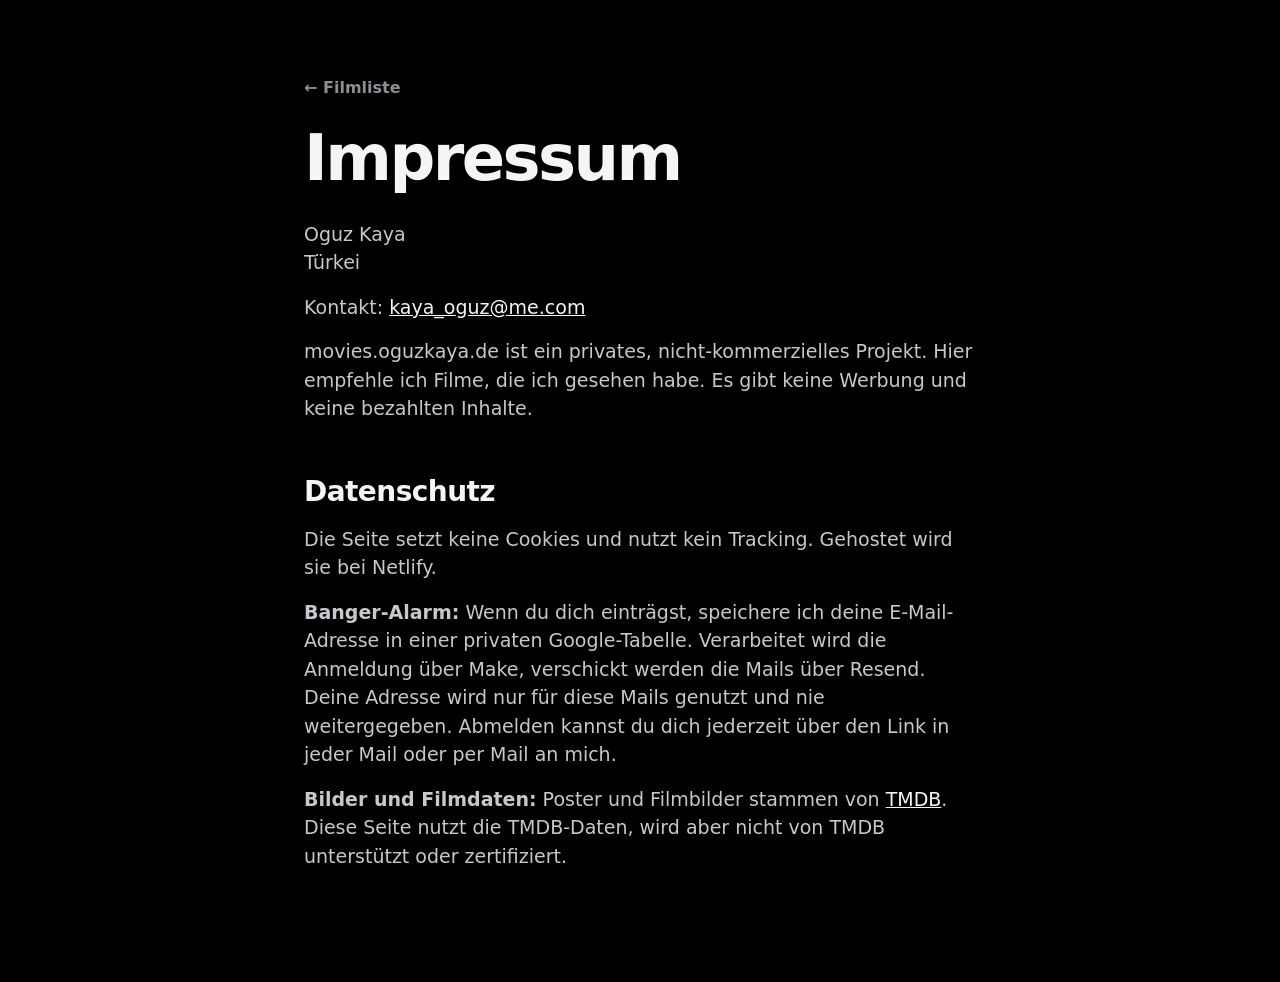
==== impressum.html @ 5c33e18a "Banger-Alarm: signup form, imprint, unsubscribe page, mail builder Co-Authored-By: Claude Opus 5.5 <" ====
<!doctype html>
<html lang="de">
<head>
  <meta charset="utf-8">
  <meta name="viewport" content="width=device-width, initial-scale=1">
  <title>Impressum · Oguz' Filmliste</title>
  <meta name="robots" content="noindex">
  <meta name="theme-color" content="#000000">
  <link rel="icon" href="favicon.svg" type="image/svg+xml">
  <link rel="stylesheet" href="style.css">
</head>
<body>
  <main class="wrap text-page">
    <a class="back" href="/">← Filmliste</a>
    <h1>Impressum</h1>
    <p>Oguz Kaya<br>Türkei</p>
    <p>Kontakt: <a href="mailto:kaya_oguz@me.com">kaya_oguz@me.com</a></p>
    <p>movies.oguzkaya.de ist ein privates, nicht-kommerzielles Projekt. Hier empfehle ich Filme, die ich gesehen habe. Es gibt keine Werbung und keine bezahlten Inhalte.</p>

    <h2>Datenschutz</h2>
    <p>Die Seite setzt keine Cookies und nutzt kein Tracking. Gehostet wird sie bei Netlify.</p>
    <p><strong>Banger-Alarm:</strong> Wenn du dich einträgst, speichere ich deine E-Mail-Adresse in einer privaten Google-Tabelle. Verarbeitet wird die Anmeldung über Make, verschickt werden die Mails über Resend. Deine Adresse wird nur für diese Mails genutzt und nie weitergegeben. Abmelden kannst du dich jederzeit über den Link in jeder Mail oder per Mail an mich.</p>
    <p><strong>Bilder und Filmdaten:</strong> Poster und Filmbilder stammen von <a href="https://www.themoviedb.org" target="_blank" rel="noopener">TMDB</a>. Diese Seite nutzt die TMDB-Daten, wird aber nicht von TMDB unterstützt oder zertifiziert.</p>
  </main>
</body>
</html>
---- style.css ----
:root {
  --bg: #000;
  --card: #111113;
  --card-2: #1c1c1f;
  --ink: #f5f5f7;
  --muted: #8e8e93;
  --line: rgba(255, 255, 255, 0.1);
  --accent: #f5c542;
  --sans: system-ui, -apple-system, BlinkMacSystemFont, "SF Pro Display", "Segoe UI", Roboto, "Helvetica Neue", sans-serif;
}

* { box-sizing: border-box; }
html { -webkit-text-size-adjust: 100%; }
body {
  margin: 0;
  background: var(--bg);
  color: var(--ink);
  font-family: var(--sans);
  font-size: 18px;
  line-height: 1.5;
  -webkit-font-smoothing: antialiased;
}
body.locked { overflow: hidden; }
img { display: block; max-width: 100%; }
button { font: inherit; color: inherit; }
.accent { color: var(--accent); }

/* Hero mit Poster-Collage */
.hero {
  position: relative; overflow: hidden;
  min-height: min(86vh, 820px);
  display: grid; place-items: center;
  padding: 96px 24px;
  text-align: center;
}
.hero-bg {
  position: absolute; inset: -6%;
  background: url("collage.jpg") center / cover;
  animation: drift 60s ease-in-out infinite alternate;
}
.hero::after {
  content: ""; position: absolute; inset: 0;
  background:
    radial-gradient(ellipse at center, rgba(0, 0, 0, 0.55) 0%, rgba(0, 0, 0, 0.8) 70%),
    linear-gradient(to bottom, rgba(0, 0, 0, 0.3), transparent 30%, transparent 60%, var(--bg));
}
@keyframes drift { to { transform: translate(-3%, -2%) scale(1.04); } }
@media (prefers-reduced-motion: reduce) { .hero-bg { animation: none; } }
/* Link oben rechts (Watchlist / zurück zur Filmliste) */
.top-link {
  position: absolute; top: 20px; right: 24px; z-index: 2;
  padding: 10px 18px; border-radius: 999px;
  background: rgba(0, 0, 0, 0.55); -webkit-backdrop-filter: blur(10px); backdrop-filter: blur(10px);
  border: 1px solid var(--line);
  color: var(--ink); text-decoration: none; font-size: 15px; font-weight: 700;
}
.top-link:hover { background: var(--accent); color: #000; border-color: var(--accent); }
.top-link:focus-visible { outline: 2px solid var(--accent); outline-offset: 2px; }

/* Watchlist */
.hero-small { min-height: min(52vh, 520px); }
.wl-grid { display: grid; grid-template-columns: repeat(2, 1fr); gap: 24px; padding-top: 24px; }
.wl-card { display: flex; background: var(--card); border-radius: 24px; overflow: hidden; }
.wl-card img { width: 160px; flex: none; align-self: flex-start; aspect-ratio: 2 / 3; object-fit: cover; }
.wl-body { padding: 22px 24px; display: flex; flex-direction: column; gap: 6px; min-width: 0; }
.wl-body h2 { margin: 0 0 4px; font-size: 26px; font-weight: 700; letter-spacing: -0.02em; line-height: 1.15; }
.wl-body .meta { color: var(--muted); font-size: 16px; }
.wl-body p { margin: 8px 0 0; font-size: 18px; color: #c7c7cc; }
.watch { margin-top: 14px; padding-top: 14px; border-top: 1px solid var(--card-2); display: grid; gap: 8px; }
.where { display: flex; flex-wrap: wrap; align-items: center; gap: 6px; }
.where-label { color: var(--muted); font-size: 15px; font-weight: 600; margin-right: 4px; }
.svc { padding: 4px 11px; border-radius: 999px; background: var(--card-2); font-size: 15px; font-weight: 600; }
.svc.on { background: var(--accent); color: #000; }
.watch .more { justify-self: start; color: var(--ink); font-size: 15px; font-weight: 600; text-decoration: underline; text-underline-offset: 3px; }
.asof { color: var(--muted); font-size: 15px; margin: 28px 0 0; text-align: center; }

/* Sprachschalter oben links */
.lang {
  position: absolute; top: 20px; left: 24px; z-index: 2;
  display: flex; padding: 4px; border-radius: 999px;
  background: rgba(0, 0, 0, 0.55); -webkit-backdrop-filter: blur(10px); backdrop-filter: blur(10px);
  border: 1px solid var(--line);
}
.lang button {
  border: 0; border-radius: 999px; padding: 8px 14px; min-width: 48px;
  background: transparent; color: var(--muted); font-size: 15px; font-weight: 700; cursor: pointer;
}
.lang button[aria-pressed="true"] { background: var(--accent); color: #000; }
.lang button:focus-visible { outline: 2px solid var(--accent); outline-offset: 2px; }

.hero-inner { position: relative; z-index: 1; max-width: 960px; }
.hero h1 {
  margin: 0;
  font-size: clamp(48px, 9vw, 104px);
  font-weight: 700;
  line-height: 1;
  letter-spacing: -0.045em;
  text-shadow: 0 4px 40px rgba(0, 0, 0, 0.6);
}
.lead { margin: 28px 0 0; font-size: clamp(19px, 2.4vw, 26px); color: #d1d1d6; font-weight: 500; letter-spacing: -0.01em; }

.wrap { max-width: 1200px; margin: 0 auto; padding: 0 24px; }

/* Rubriken */
.section { padding-top: 72px; scroll-margin-top: 16px; }
.section > h2 { margin: 0 0 28px; font-size: clamp(32px, 4.5vw, 48px); font-weight: 700; letter-spacing: -0.035em; line-height: 1.05; }
.row { display: grid; grid-template-columns: repeat(4, 1fr); gap: 24px; }
.row .card h3 { font-size: 22px; }
.row .card .score { font-size: 30px; }
.row .card .score span { font-size: 18px; }
.row .card-body { padding: 18px 20px 22px; }

/* Filter */
.chips { display: flex; flex-wrap: wrap; justify-content: center; gap: 10px; margin-bottom: 48px; }
.chip {
  border: 0; border-radius: 999px;
  padding: 12px 22px;
  background: var(--card-2); color: var(--ink);
  font-size: 17px; font-weight: 600;
  cursor: pointer;
  transition: background 0.2s, color 0.2s;
}
.chip:hover { background: #2a2a2e; }
.chip.active { background: var(--accent); color: #000; }

/* Grid */
.grid { display: grid; grid-template-columns: repeat(3, 1fr); gap: 28px; }
.card {
  display: flex; flex-direction: column;
  border: 0; padding: 0; text-align: left;
  background: var(--card); border-radius: 24px; overflow: hidden;
  cursor: pointer;
  transition: transform 0.25s ease;
}
.card:hover { transform: translateY(-4px); }
.card .poster { aspect-ratio: 2 / 3; overflow: hidden; }
.card .poster img { width: 100%; height: 100%; object-fit: cover; transition: transform 0.4s ease; }
.card:hover .poster img { transform: scale(1.03); }
.card-body { padding: 22px 24px 26px; display: flex; flex-direction: column; gap: 8px; }
.card h3 { margin: 0; font-size: 26px; font-weight: 700; letter-spacing: -0.02em; line-height: 1.15; }
.card .meta { color: var(--muted); font-size: 17px; }

.score { font-weight: 700; letter-spacing: -0.03em; line-height: 1; }
.score b { color: var(--accent); }
.score span { color: var(--muted); font-weight: 600; }
.card .score { font-size: 36px; margin-top: 6px; }
.card .score span { font-size: 20px; }

.rating { display: flex; align-items: center; flex-wrap: wrap; gap: 8px 12px; margin-top: 6px; }
.card .rating .score { margin-top: 0; }
.verdict { padding: 5px 12px; border-radius: 999px; background: var(--card-2); font-size: 15px; font-weight: 700; letter-spacing: -0.01em; white-space: nowrap; }
.verdict.top { background: var(--accent); color: #000; }

.bars { list-style: none; margin: 0; padding: 0; display: grid; gap: 12px; }
.bars li { display: grid; grid-template-columns: minmax(0, 1fr) 140px 40px; align-items: center; gap: 14px; font-size: 18px; }
.bar-label small { color: var(--muted); font-size: 15px; }
.bar { height: 8px; border-radius: 999px; background: var(--card-2); overflow: hidden; }
.bar i { display: block; height: 100%; background: var(--accent); border-radius: 999px; }
.bars-note { margin: 12px 0 0; color: var(--muted); font-size: 16px; }
.bar-val { text-align: right; font-weight: 700; font-variant-numeric: tabular-nums; }

.award { display: flex; align-items: center; gap: 8px; font-size: 17px; font-weight: 600; color: var(--accent); }
.award svg { flex: none; }

.empty { grid-column: 1 / -1; text-align: center; color: var(--muted); font-size: 20px; }

.footer { text-align: center; color: var(--muted); font-size: 15px; padding: 96px 24px 48px; }
.footer a { color: var(--muted); }

/* Banger-Alarm */
.signup-box { background: var(--card); border-radius: 28px; padding: 40px; text-align: center; }
.signup-box > h2 { margin: 0; font-size: clamp(32px, 4.5vw, 48px); font-weight: 700; letter-spacing: -0.035em; color: var(--accent); }
.signup-box > p { margin: 12px auto 0; max-width: 520px; font-size: 19px; color: #c7c7cc; }
#signup-form { display: flex; gap: 10px; justify-content: center; margin: 28px auto 0; max-width: 520px; }
#signup-form input[type="email"] {
  flex: 1; min-width: 0; border: 0; border-radius: 999px; padding: 16px 22px;
  background: var(--card-2); color: var(--ink); font: inherit; font-size: 18px;
}
#signup-form input::placeholder { color: var(--muted); }
#signup-form input:focus-visible, #signup-form button:focus-visible { outline: 2px solid var(--accent); outline-offset: 2px; }
#signup-form button { border: 0; cursor: pointer; font: inherit; font-size: 18px; font-weight: 600; }
.signup-msg { min-height: 1.5em; font-weight: 600; }
.signup-msg.ok { color: var(--accent) !important; }
.hp { position: absolute; left: -9999px; width: 1px; height: 1px; opacity: 0; }
.visually-hidden { position: absolute; width: 1px; height: 1px; overflow: hidden; clip: rect(0 0 0 0); white-space: nowrap; }

/* Popup */
.overlay { position: fixed; inset: 0; z-index: 50; display: grid; place-items: center; padding: 24px; }
.overlay[hidden] { display: none; }
.overlay-bg { position: absolute; inset: 0; background: rgba(0, 0, 0, 0.8); backdrop-filter: blur(10px); animation: fade 0.2s ease; }
@keyframes fade { from { opacity: 0; } }
.sheet {
  position: relative; width: 100%; max-width: 820px; max-height: calc(100vh - 48px);
  overflow-y: auto; border-radius: 28px;
  background: var(--card);
  animation: pop 0.25s ease;
}
@keyframes pop { from { opacity: 0; transform: translateY(16px); } }
.sheet-img { aspect-ratio: 16 / 8; background-size: cover; background-position: center 30%; position: relative; }
.sheet-img::after { content: ""; position: absolute; inset: 0; background: linear-gradient(to top, var(--card), transparent 60%); }
.close {
  position: absolute; top: 16px; right: 16px; z-index: 2;
  width: 44px; height: 44px; border-radius: 50%; border: 0;
  background: rgba(0, 0, 0, 0.6); backdrop-filter: blur(8px);
  font-size: 26px; line-height: 1; cursor: pointer;
}
.sheet-body { padding: 0 40px 40px; margin-top: -40px; position: relative; z-index: 1; }
.sheet h2 { margin: 0; font-size: clamp(36px, 6vw, 56px); font-weight: 700; letter-spacing: -0.035em; line-height: 1.02; }
.sheet .aka { color: var(--muted); font-size: 18px; margin-top: 8px; }
.sheet .rating { margin: 20px 0 10px; }
.sheet .score { font-size: 56px; }
.sheet .verdict { font-size: 17px; padding: 7px 16px; }
.sheet .score span { font-size: 28px; }
.facts { color: var(--muted); font-size: 18px; }

.sheet h3 { margin: 36px 0 10px; font-size: 22px; font-weight: 700; letter-spacing: -0.01em; }
.sheet p { margin: 0; }
.review { font-size: 21px; line-height: 1.55; }
.logline { color: #c7c7cc; }

.tip {
  margin-top: 32px; padding: 18px 22px; border-radius: 18px;
  background: rgba(245, 197, 66, 0.12); color: var(--accent);
  font-size: 18px; font-weight: 600;
}

.awards { list-style: none; margin: 0; padding: 0; display: grid; gap: 10px; }
.awards li { display: flex; gap: 10px; align-items: baseline; font-size: 18px; }
.awards .won { color: var(--ink); font-weight: 600; }
.awards .nom { color: var(--muted); }
.awards li::before { flex: none; width: 1.3em; }
.awards .won::before { content: "🏆"; }
.awards .nom::before { content: "·"; text-align: center; font-weight: 700; }

.actions { display: flex; flex-wrap: wrap; gap: 12px; margin-top: 36px; }
.btn {
  display: inline-flex; align-items: center; justify-content: center;
  padding: 16px 28px; border-radius: 999px;
  font-size: 18px; font-weight: 600; text-decoration: none;
  background: var(--card-2); color: var(--ink);
  transition: opacity 0.2s;
}
.btn:hover { opacity: 0.85; }
.btn.primary { background: var(--accent); color: #000; }

/* Tablet */
@media (max-width: 960px) {
  .grid { grid-template-columns: repeat(2, 1fr); }
  .row { grid-template-columns: repeat(2, 1fr); }
}

/* Phone */
@media (max-width: 640px) {
  body { font-size: 17px; }
  .hero { min-height: 72vh; padding: 72px 16px; }
  .lang { top: 16px; left: 16px; }
  .top-link { top: 16px; right: 16px; padding: 9px 16px; }
  .hero-small { min-height: 46vh; }
  .wl-grid { grid-template-columns: 1fr; gap: 16px; }
  .wl-card { border-radius: 20px; }
  .wl-card img { width: 112px; }
  .wl-body { padding: 16px 18px; }
  .wl-body h2 { font-size: 21px; }
  .wl-body .meta { font-size: 15px; }
  .wl-body p { font-size: 16px; }
  .signup-box { padding: 28px 20px; border-radius: 22px; }
  #signup-form { flex-direction: column; }
  #signup-form button { width: 100%; }
  .wrap { padding: 0 16px; }
  .section { padding-top: 64px; }
  .row { display: flex; overflow-x: auto; scroll-snap-type: x mandatory; gap: 14px; margin: 0 -16px; padding: 0 16px 4px; scrollbar-width: none; }
  .row::-webkit-scrollbar { display: none; }
  .row .card { flex: none; width: 62vw; flex-direction: column; scroll-snap-align: start; }
  .row .card .poster { width: 100%; }
  .row .card-body { padding: 14px 16px 18px; }
  .row .card h3 { font-size: 19px; }
  .chips { justify-content: flex-start; flex-wrap: nowrap; overflow-x: auto; margin: 0 -16px 32px; padding: 0 16px; scrollbar-width: none; }
  .chips::-webkit-scrollbar { display: none; }
  .chip { flex: none; padding: 11px 18px; }
  .grid { grid-template-columns: 1fr; gap: 16px; }
  .card { flex-direction: row; border-radius: 20px; }
  .card .poster { width: 112px; flex: none; }
  .card-body { padding: 16px 18px; gap: 4px; justify-content: center; }
  .card h3 { font-size: 21px; }
  .card .meta { font-size: 16px; }
  .card .score { font-size: 30px; }
  .card .score span { font-size: 17px; }
  .award { font-size: 16px; }
  .overlay { padding: 0; place-items: end center; }
  .sheet { max-height: 94vh; border-radius: 24px 24px 0 0; }
  .sheet-body { padding: 0 20px 32px; margin-top: -24px; }
  .sheet .score { font-size: 48px; }
  .bars li { grid-template-columns: minmax(0, 1fr) 90px 36px; gap: 10px; font-size: 17px; }
  .bar-label small { display: block; }
  .card .verdict { font-size: 14px; padding: 4px 10px; }
  .review { font-size: 19px; }
  .btn { flex: 1; padding: 16px 20px; }
}

/* Textseiten (Impressum, Abgemeldet) */
.text-page { max-width: 720px; padding-top: 72px; padding-bottom: 96px; font-size: 19px; }
.text-page h1 { font-size: clamp(40px, 7vw, 64px); font-weight: 700; letter-spacing: -0.04em; line-height: 1.05; margin: 24px 0 28px; }
.text-page h2 { font-size: 28px; font-weight: 700; letter-spacing: -0.02em; margin: 48px 0 12px; }
.text-page p { margin: 0 0 16px; color: #c7c7cc; }
.text-page a { color: var(--ink); }
.text-page .btn { color: #000; margin-top: 16px; }
.text-page .muted { color: var(--muted); }
.text-page.center { text-align: center; padding-top: 22vh; }
.back { color: var(--muted) !important; text-decoration: none; font-weight: 600; font-size: 16px; }
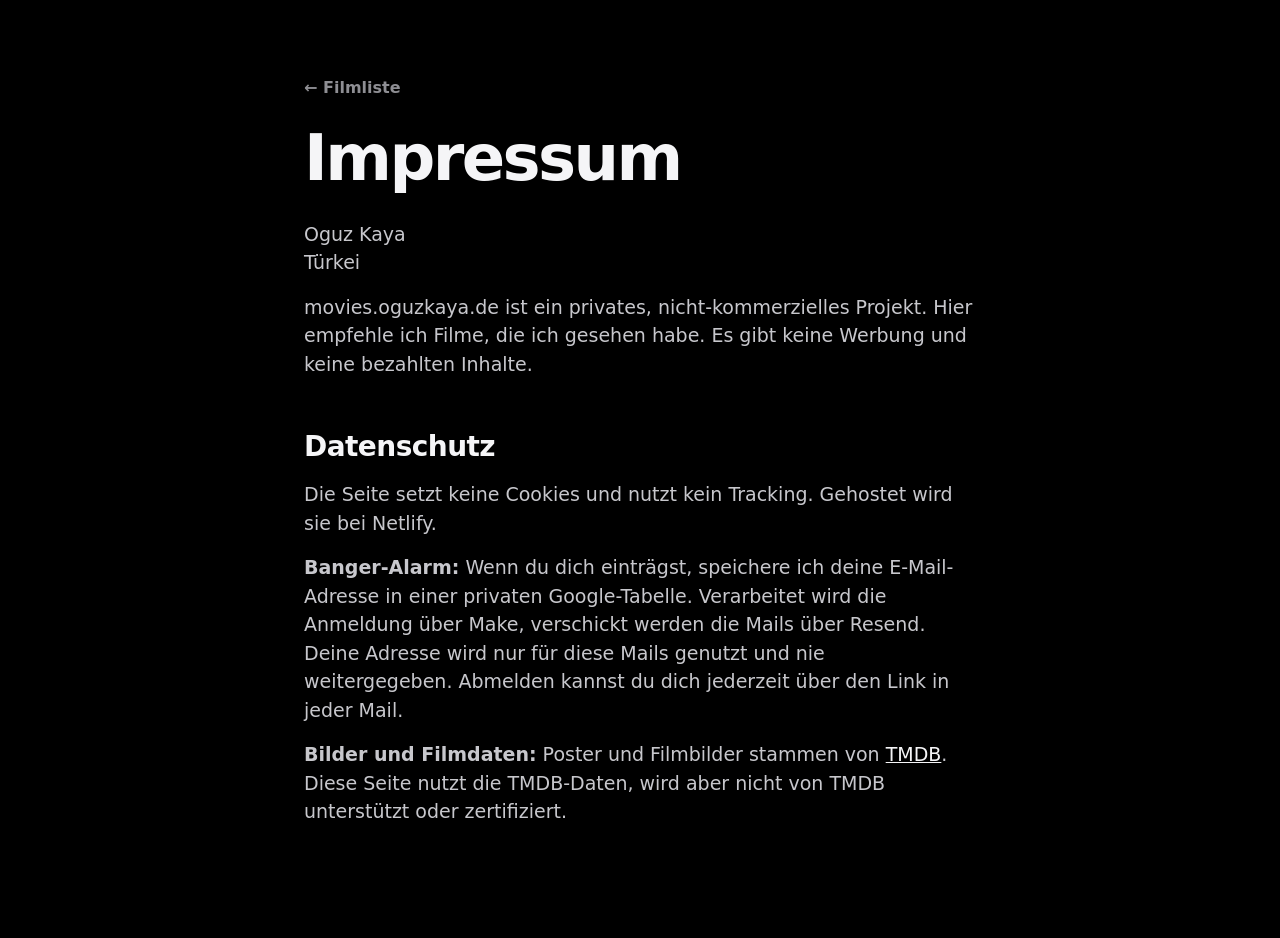
==== commit 8b403245: "Signup in hero; remove private email from imprint Co-Authored-By: Claude Opus 5.5 <noreply@anthropic" ====
--- a/impressum.html
+++ b/impressum.html
@@ -14,12 +14,11 @@
     <a class="back" href="/">← Filmliste</a>
     <h1>Impressum</h1>
     <p>Oguz Kaya<br>Türkei</p>
-    <p>Kontakt: <a href="mailto:kaya_oguz@me.com">kaya_oguz@me.com</a></p>
     <p>movies.oguzkaya.de ist ein privates, nicht-kommerzielles Projekt. Hier empfehle ich Filme, die ich gesehen habe. Es gibt keine Werbung und keine bezahlten Inhalte.</p>
 
     <h2>Datenschutz</h2>
     <p>Die Seite setzt keine Cookies und nutzt kein Tracking. Gehostet wird sie bei Netlify.</p>
-    <p><strong>Banger-Alarm:</strong> Wenn du dich einträgst, speichere ich deine E-Mail-Adresse in einer privaten Google-Tabelle. Verarbeitet wird die Anmeldung über Make, verschickt werden die Mails über Resend. Deine Adresse wird nur für diese Mails genutzt und nie weitergegeben. Abmelden kannst du dich jederzeit über den Link in jeder Mail oder per Mail an mich.</p>
+    <p><strong>Banger-Alarm:</strong> Wenn du dich einträgst, speichere ich deine E-Mail-Adresse in einer privaten Google-Tabelle. Verarbeitet wird die Anmeldung über Make, verschickt werden die Mails über Resend. Deine Adresse wird nur für diese Mails genutzt und nie weitergegeben. Abmelden kannst du dich jederzeit über den Link in jeder Mail.</p>
     <p><strong>Bilder und Filmdaten:</strong> Poster und Filmbilder stammen von <a href="https://www.themoviedb.org" target="_blank" rel="noopener">TMDB</a>. Diese Seite nutzt die TMDB-Daten, wird aber nicht von TMDB unterstützt oder zertifiziert.</p>
   </main>
 </body>
--- a/style.css
+++ b/style.css
@@ -167,20 +167,24 @@
 .footer { text-align: center; color: var(--muted); font-size: 15px; padding: 96px 24px 48px; }
 .footer a { color: var(--muted); }
 
-/* Banger-Alarm */
-.signup-box { background: var(--card); border-radius: 28px; padding: 40px; text-align: center; }
-.signup-box > h2 { margin: 0; font-size: clamp(32px, 4.5vw, 48px); font-weight: 700; letter-spacing: -0.035em; color: var(--accent); }
-.signup-box > p { margin: 12px auto 0; max-width: 520px; font-size: 19px; color: #c7c7cc; }
-#signup-form { display: flex; gap: 10px; justify-content: center; margin: 28px auto 0; max-width: 520px; }
-#signup-form input[type="email"] {
-  flex: 1; min-width: 0; border: 0; border-radius: 999px; padding: 16px 22px;
-  background: var(--card-2); color: var(--ink); font: inherit; font-size: 18px;
-}
-#signup-form input::placeholder { color: var(--muted); }
-#signup-form input:focus-visible, #signup-form button:focus-visible { outline: 2px solid var(--accent); outline-offset: 2px; }
-#signup-form button { border: 0; cursor: pointer; font: inherit; font-size: 18px; font-weight: 600; }
-.signup-msg { min-height: 1.5em; font-weight: 600; }
-.signup-msg.ok { color: var(--accent) !important; }
+/* Banger-Alarm im Hero */
+.hero-signup {
+  display: flex; gap: 8px; margin: 36px auto 0; max-width: 560px; padding: 6px;
+  border-radius: 999px; background: rgba(28, 28, 31, 0.75);
+  -webkit-backdrop-filter: blur(12px); backdrop-filter: blur(12px);
+  border: 1px solid var(--line);
+}
+.hero-signup input[type="email"] {
+  flex: 1; min-width: 0; border: 0; background: transparent; color: var(--ink);
+  font: inherit; font-size: 18px; padding: 12px 18px; outline: none;
+}
+.hero-signup input::placeholder { color: var(--muted); }
+.hero-signup:focus-within { border-color: var(--accent); }
+.hero-signup button { border: 0; cursor: pointer; font: inherit; font-size: 17px; font-weight: 700; padding: 14px 24px; white-space: nowrap; }
+.hero-signup button:focus-visible { outline: 2px solid var(--accent); outline-offset: 2px; }
+.signup-msg { margin: 14px 0 0; min-height: 1.5em; font-size: 16px; color: #a1a1a6; }
+.signup-msg.ok { color: var(--accent); font-weight: 600; }
+.signup-msg.err { color: #ff6b6b; font-weight: 600; }
 .hp { position: absolute; left: -9999px; width: 1px; height: 1px; opacity: 0; }
 .visually-hidden { position: absolute; width: 1px; height: 1px; overflow: hidden; clip: rect(0 0 0 0); white-space: nowrap; }
 
@@ -263,9 +267,9 @@
   .wl-body h2 { font-size: 21px; }
   .wl-body .meta { font-size: 15px; }
   .wl-body p { font-size: 16px; }
-  .signup-box { padding: 28px 20px; border-radius: 22px; }
-  #signup-form { flex-direction: column; }
-  #signup-form button { width: 100%; }
+  .hero-signup { flex-direction: column; border-radius: 24px; padding: 8px; }
+  .hero-signup input[type="email"] { text-align: center; }
+  .hero-signup button { width: 100%; }
   .wrap { padding: 0 16px; }
   .section { padding-top: 64px; }
   .row { display: flex; overflow-x: auto; scroll-snap-type: x mandatory; gap: 14px; margin: 0 -16px; padding: 0 16px 4px; scrollbar-width: none; }
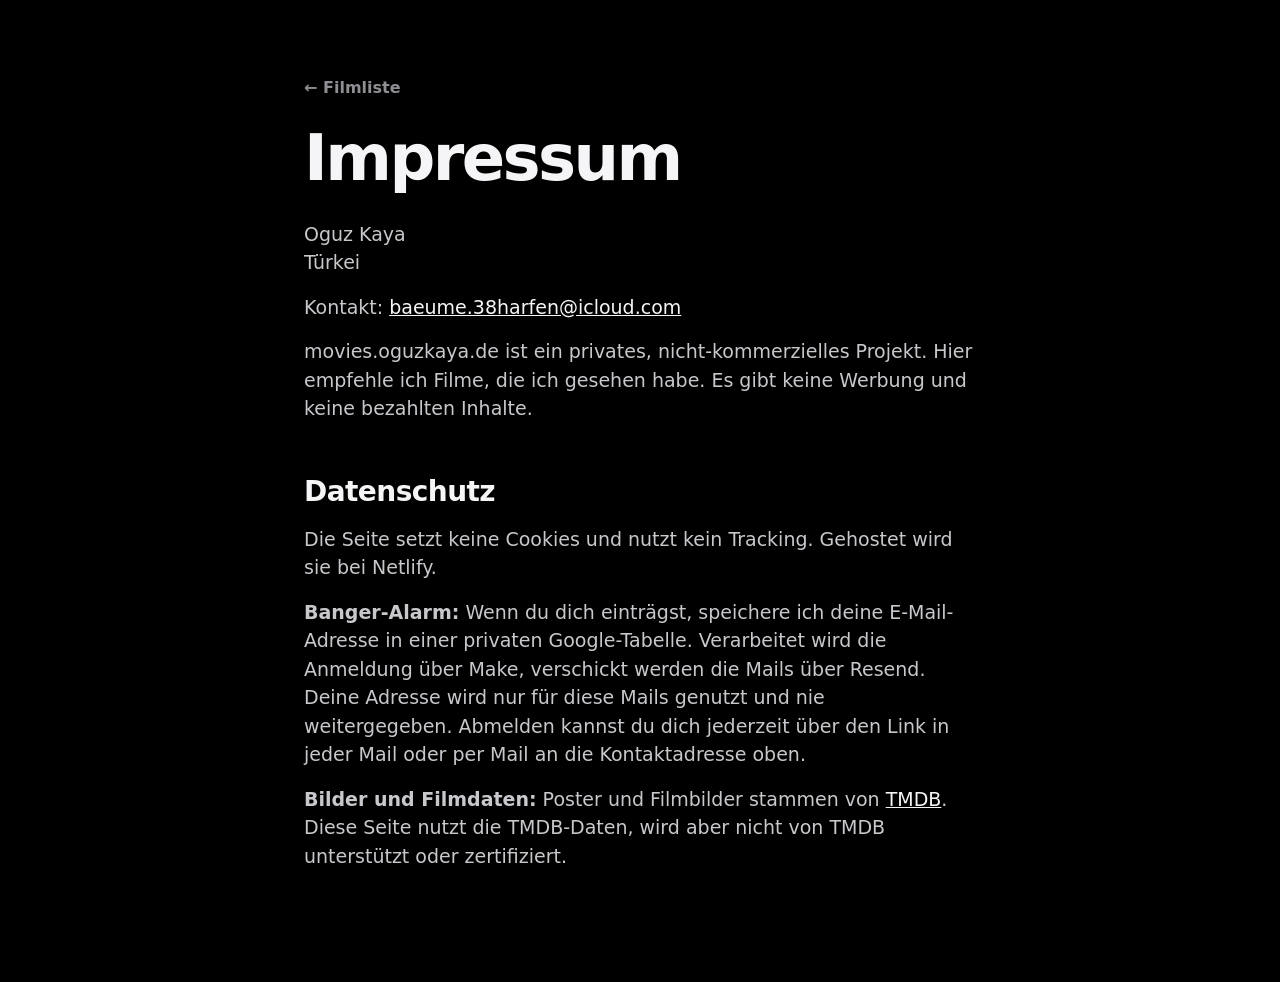
==== commit 3e92f642: "Translucent off-white signup, separate field and button on mobile, contact alias in imprint Co-Autho" ====
--- a/impressum.html
+++ b/impressum.html
@@ -14,11 +14,12 @@
     <a class="back" href="/">← Filmliste</a>
     <h1>Impressum</h1>
     <p>Oguz Kaya<br>Türkei</p>
+    <p>Kontakt: <a href="mailto:baeume.38harfen@icloud.com">baeume.38harfen@icloud.com</a></p>
     <p>movies.oguzkaya.de ist ein privates, nicht-kommerzielles Projekt. Hier empfehle ich Filme, die ich gesehen habe. Es gibt keine Werbung und keine bezahlten Inhalte.</p>
 
     <h2>Datenschutz</h2>
     <p>Die Seite setzt keine Cookies und nutzt kein Tracking. Gehostet wird sie bei Netlify.</p>
-    <p><strong>Banger-Alarm:</strong> Wenn du dich einträgst, speichere ich deine E-Mail-Adresse in einer privaten Google-Tabelle. Verarbeitet wird die Anmeldung über Make, verschickt werden die Mails über Resend. Deine Adresse wird nur für diese Mails genutzt und nie weitergegeben. Abmelden kannst du dich jederzeit über den Link in jeder Mail.</p>
+    <p><strong>Banger-Alarm:</strong> Wenn du dich einträgst, speichere ich deine E-Mail-Adresse in einer privaten Google-Tabelle. Verarbeitet wird die Anmeldung über Make, verschickt werden die Mails über Resend. Deine Adresse wird nur für diese Mails genutzt und nie weitergegeben. Abmelden kannst du dich jederzeit über den Link in jeder Mail oder per Mail an die Kontaktadresse oben.</p>
     <p><strong>Bilder und Filmdaten:</strong> Poster und Filmbilder stammen von <a href="https://www.themoviedb.org" target="_blank" rel="noopener">TMDB</a>. Diese Seite nutzt die TMDB-Daten, wird aber nicht von TMDB unterstützt oder zertifiziert.</p>
   </main>
 </body>
--- a/style.css
+++ b/style.css
@@ -170,15 +170,16 @@
 /* Banger-Alarm im Hero */
 .hero-signup {
   display: flex; gap: 8px; margin: 36px auto 0; max-width: 560px; padding: 6px;
-  border-radius: 999px; background: rgba(28, 28, 31, 0.75);
-  -webkit-backdrop-filter: blur(12px); backdrop-filter: blur(12px);
-  border: 1px solid var(--line);
+  border-radius: 999px; background: rgba(245, 245, 240, 0.82);
+  -webkit-backdrop-filter: blur(14px) saturate(140%); backdrop-filter: blur(14px) saturate(140%);
+  border: 2px solid transparent;
+  box-shadow: 0 10px 40px rgba(0, 0, 0, 0.45);
 }
 .hero-signup input[type="email"] {
-  flex: 1; min-width: 0; border: 0; background: transparent; color: var(--ink);
+  flex: 1; min-width: 0; border: 0; background: transparent; color: #111113;
   font: inherit; font-size: 18px; padding: 12px 18px; outline: none;
 }
-.hero-signup input::placeholder { color: var(--muted); }
+.hero-signup input::placeholder { color: #8e8e93; }
 .hero-signup:focus-within { border-color: var(--accent); }
 .hero-signup button { border: 0; cursor: pointer; font: inherit; font-size: 17px; font-weight: 700; padding: 14px 24px; white-space: nowrap; }
 .hero-signup button:focus-visible { outline: 2px solid var(--accent); outline-offset: 2px; }
@@ -267,9 +268,19 @@
   .wl-body h2 { font-size: 21px; }
   .wl-body .meta { font-size: 15px; }
   .wl-body p { font-size: 16px; }
-  .hero-signup { flex-direction: column; border-radius: 24px; padding: 8px; }
-  .hero-signup input[type="email"] { text-align: center; }
-  .hero-signup button { width: 100%; }
+  .hero-signup {
+    flex-direction: column; gap: 10px; padding: 0; border: 0; border-radius: 0;
+    background: none; -webkit-backdrop-filter: none; backdrop-filter: none; box-shadow: none;
+  }
+  .hero-signup input[type="email"] {
+    text-align: center; padding: 16px 18px; border-radius: 999px;
+    background: rgba(245, 245, 240, 0.82);
+    -webkit-backdrop-filter: blur(14px) saturate(140%); backdrop-filter: blur(14px) saturate(140%);
+    border: 2px solid transparent; box-shadow: 0 10px 40px rgba(0, 0, 0, 0.45);
+  }
+  .hero-signup input[type="email"]:focus { border-color: var(--accent); }
+  .hero-signup:focus-within { border-color: transparent; }
+  .hero-signup button { width: 100%; padding: 16px 24px; }
   .wrap { padding: 0 16px; }
   .section { padding-top: 64px; }
   .row { display: flex; overflow-x: auto; scroll-snap-type: x mandatory; gap: 14px; margin: 0 -16px; padding: 0 16px 4px; scrollbar-width: none; }
